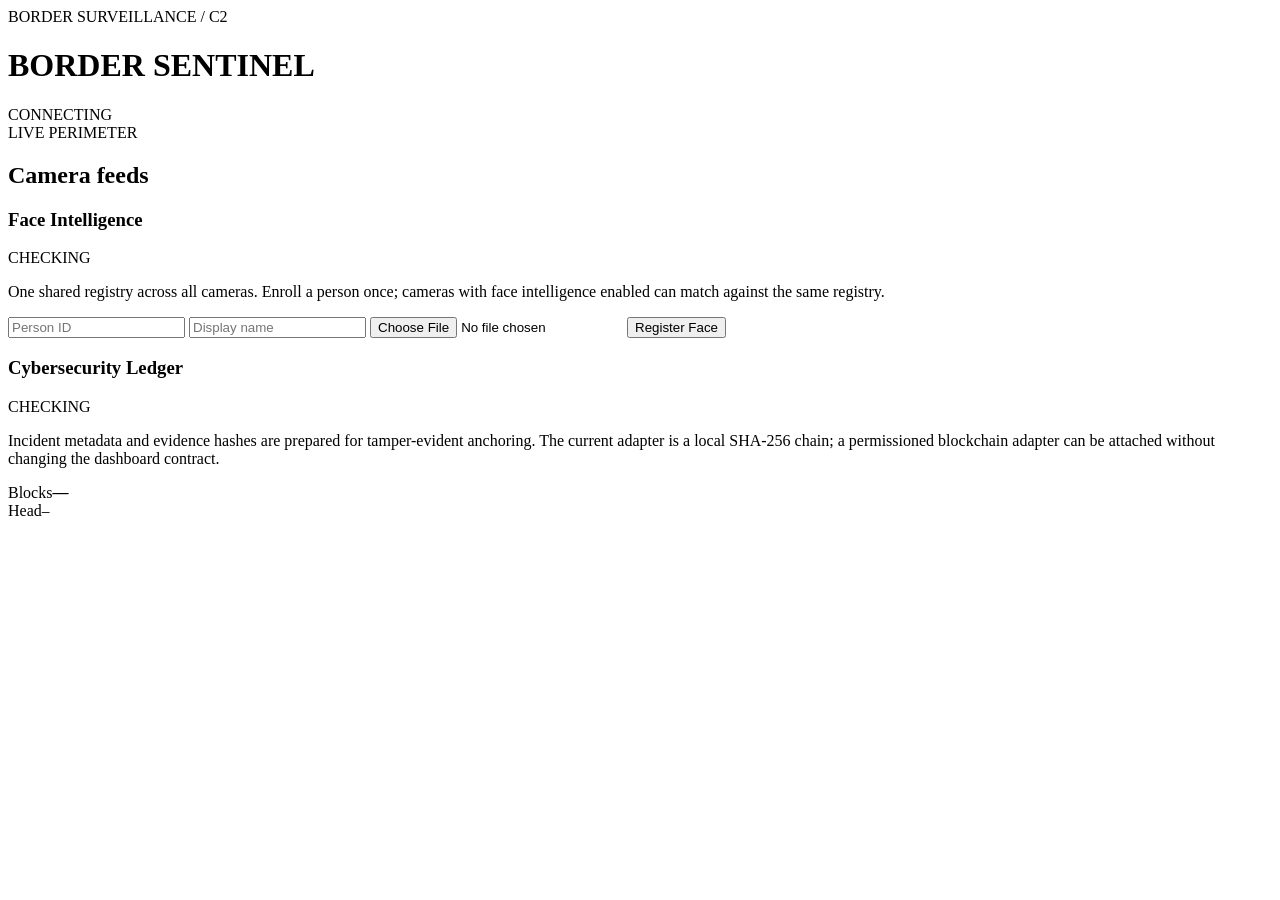
==== dashboard_static/index.html @ 5e7d6fda "feat: add dashboard operator interface" ====
<!doctype html>
<html lang="en">
<head>
  <meta charset="utf-8">
  <meta name="viewport" content="width=device-width,initial-scale=1">
  <title>BORDER SENTINEL C2</title>
  <link rel="stylesheet" href="/static/style.css">
</head>
<body>
  <header class="topbar">
    <div>
      <div class="eyebrow">BORDER SURVEILLANCE / C2</div>
      <h1>BORDER SENTINEL</h1>
    </div>
    <div class="system-state"><span id="systemDot" class="dot"></span><span id="systemText">CONNECTING</span></div>
  </header>

  <main>
    <section class="section-head">
      <div>
        <div class="eyebrow">LIVE PERIMETER</div>
        <h2>Camera feeds</h2>
      </div>
      <div id="clock" class="mono"></div>
    </section>
    <section id="cameraGrid" class="camera-grid"></section>

    <section class="lower-grid">
      <article class="panel">
        <div class="panel-head"><h3>Face Intelligence</h3><span id="faceStatus" class="badge">CHECKING</span></div>
        <p class="muted">One shared registry across all cameras. Enroll a person once; cameras with face intelligence enabled can match against the same registry.</p>
        <form id="enrollForm" class="enroll-form">
          <input id="personId" name="person_id" placeholder="Person ID" required>
          <input id="displayName" name="display_name" placeholder="Display name" required>
          <input id="faceImage" name="image" type="file" accept="image/*" required>
          <button type="submit">Register Face</button>
        </form>
        <div id="peopleList" class="people-list"></div>
      </article>

      <article class="panel">
        <div class="panel-head"><h3>Cybersecurity Ledger</h3><span id="ledgerStatus" class="badge">CHECKING</span></div>
        <p class="muted">Incident metadata and evidence hashes are prepared for tamper-evident anchoring. The current adapter is a local SHA-256 chain; a permissioned blockchain adapter can be attached without changing the dashboard contract.</p>
        <div class="ledger-box">
          <div><span>Blocks</span><strong id="ledgerBlocks">—</strong></div>
          <div><span>Head</span><code id="ledgerHead">—</code></div>
        </div>
      </article>
    </section>
  </main>

  <script src="/static/app.js"></script>
</body>
</html>
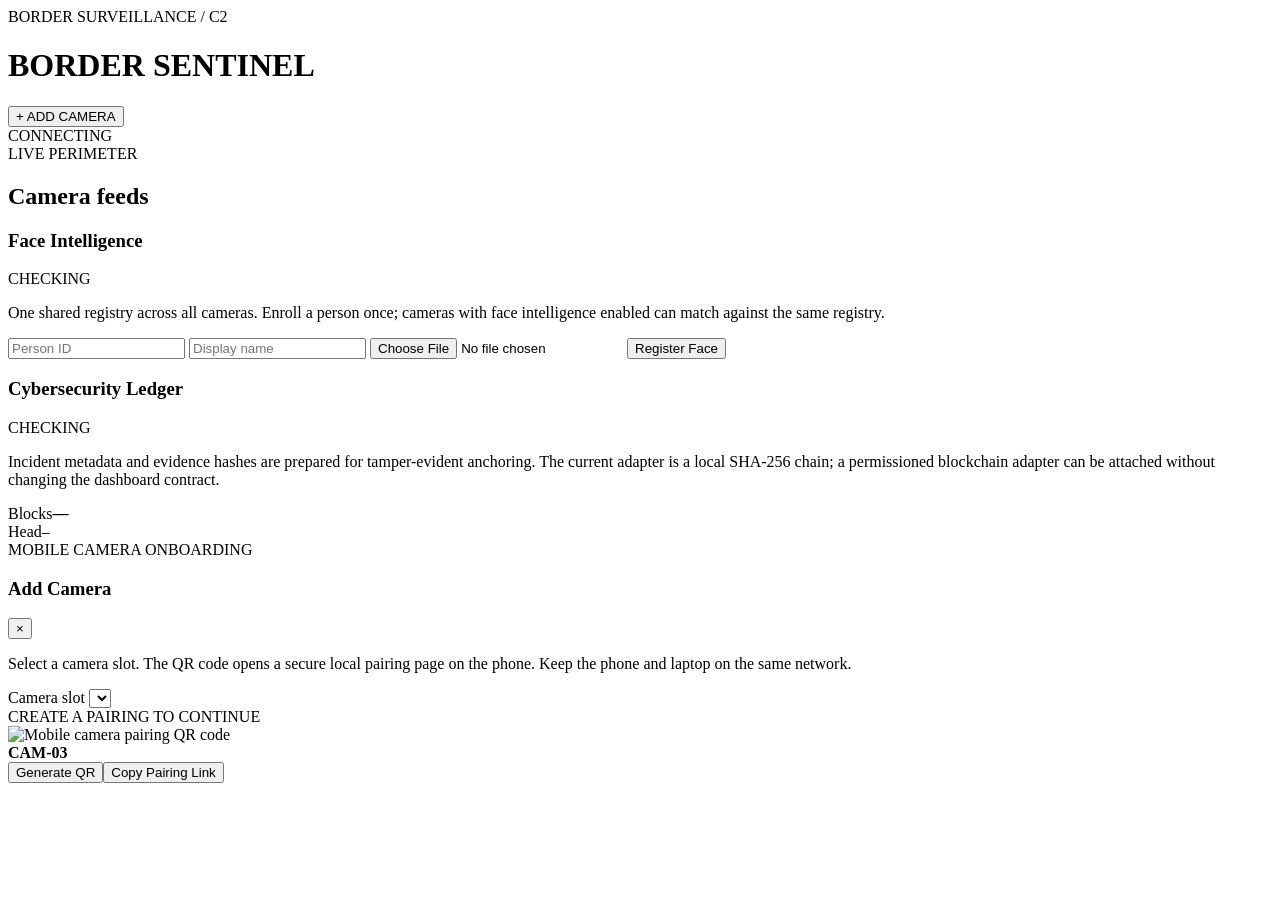
==== commit 0fbbea6b: "Add QR camera pairing UI to dashboard" ====
--- a/dashboard_static/index.html
+++ b/dashboard_static/index.html
@@ -12,7 +12,10 @@
       <div class="eyebrow">BORDER SURVEILLANCE / C2</div>
       <h1>BORDER SENTINEL</h1>
     </div>
-    <div class="system-state"><span id="systemDot" class="dot"></span><span id="systemText">CONNECTING</span></div>
+    <div class="top-actions">
+      <button id="addCameraBtn" class="primary-btn">+ ADD CAMERA</button>
+      <div class="system-state"><span id="systemDot" class="dot"></span><span id="systemText">CONNECTING</span></div>
+    </div>
   </header>
 
   <main>
@@ -49,6 +52,19 @@
     </section>
   </main>
 
+  <div id="pairModal" class="modal hidden" role="dialog" aria-modal="true" aria-labelledby="pairTitle">
+    <div class="modal-card">
+      <div class="panel-head"><div><div class="eyebrow">MOBILE CAMERA ONBOARDING</div><h3 id="pairTitle">Add Camera</h3></div><button id="closePair" class="icon-btn" aria-label="Close">×</button></div>
+      <p class="muted">Select a camera slot. The QR code opens a secure local pairing page on the phone. Keep the phone and laptop on the same network.</p>
+      <label class="field-label" for="pairCamera">Camera slot</label>
+      <select id="pairCamera" class="pair-select"></select>
+      <div id="qrState" class="qr-state">CREATE A PAIRING TO CONTINUE</div>
+      <div id="qrBox" class="qr-box hidden"><img id="qrImage" alt="Mobile camera pairing QR code"><div class="qr-meta"><strong id="pairCameraLabel">CAM-03</strong><span id="pairFingerprint"></span><span id="pairExpiry"></span></div></div>
+      <div class="pair-actions"><button id="createPair" class="primary-btn">Generate QR</button><button id="copyPair" class="secondary-btn hidden">Copy Pairing Link</button></div>
+      <div id="pairHint" class="muted" style="margin-top:12px"></div>
+    </div>
+  </div>
+
   <script src="/static/app.js"></script>
 </body>
 </html>
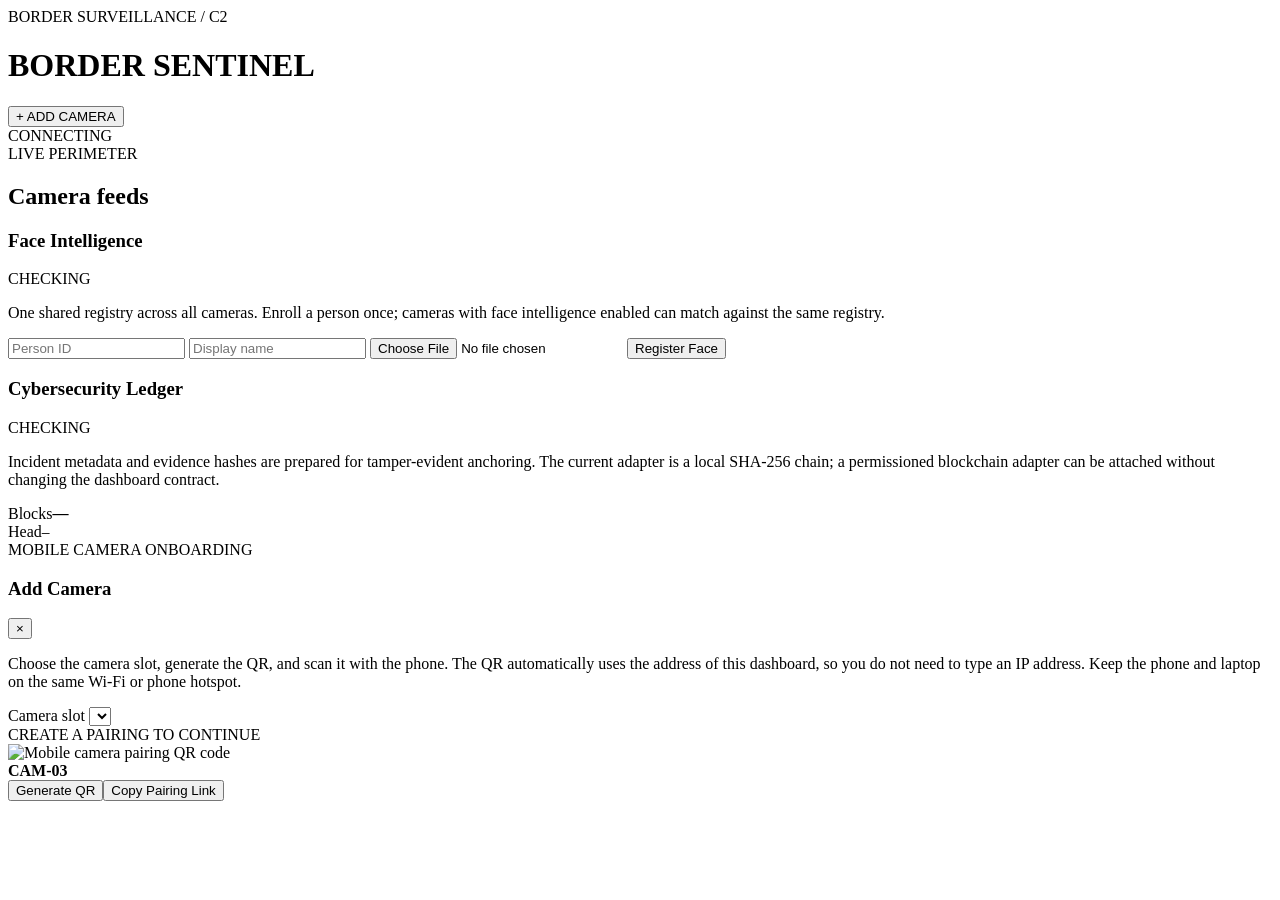
==== commit 01368cf7: "Clarify zero-manual-network QR pairing flow" ====
--- a/dashboard_static/index.html
+++ b/dashboard_static/index.html
@@ -55,10 +55,10 @@
   <div id="pairModal" class="modal hidden" role="dialog" aria-modal="true" aria-labelledby="pairTitle">
     <div class="modal-card">
       <div class="panel-head"><div><div class="eyebrow">MOBILE CAMERA ONBOARDING</div><h3 id="pairTitle">Add Camera</h3></div><button id="closePair" class="icon-btn" aria-label="Close">×</button></div>
-      <p class="muted">Select a camera slot. The QR code opens a secure local pairing page on the phone. Keep the phone and laptop on the same network.</p>
+      <p class="muted">Choose the camera slot, generate the QR, and scan it with the phone. The QR automatically uses the address of this dashboard, so you do not need to type an IP address. Keep the phone and laptop on the same Wi‑Fi or phone hotspot.</p>
       <label class="field-label" for="pairCamera">Camera slot</label>
       <select id="pairCamera" class="pair-select"></select>
-      <div id="qrState" class="qr-state">CREATE A PAIRING TO CONTINUE</div>
+      <div id="qrState" class="qr-state">CREATE A PAIRING TO CONTINUE</div><div id="pairAddress" class="pair-address"></div>
       <div id="qrBox" class="qr-box hidden"><img id="qrImage" alt="Mobile camera pairing QR code"><div class="qr-meta"><strong id="pairCameraLabel">CAM-03</strong><span id="pairFingerprint"></span><span id="pairExpiry"></span></div></div>
       <div class="pair-actions"><button id="createPair" class="primary-btn">Generate QR</button><button id="copyPair" class="secondary-btn hidden">Copy Pairing Link</button></div>
       <div id="pairHint" class="muted" style="margin-top:12px"></div>
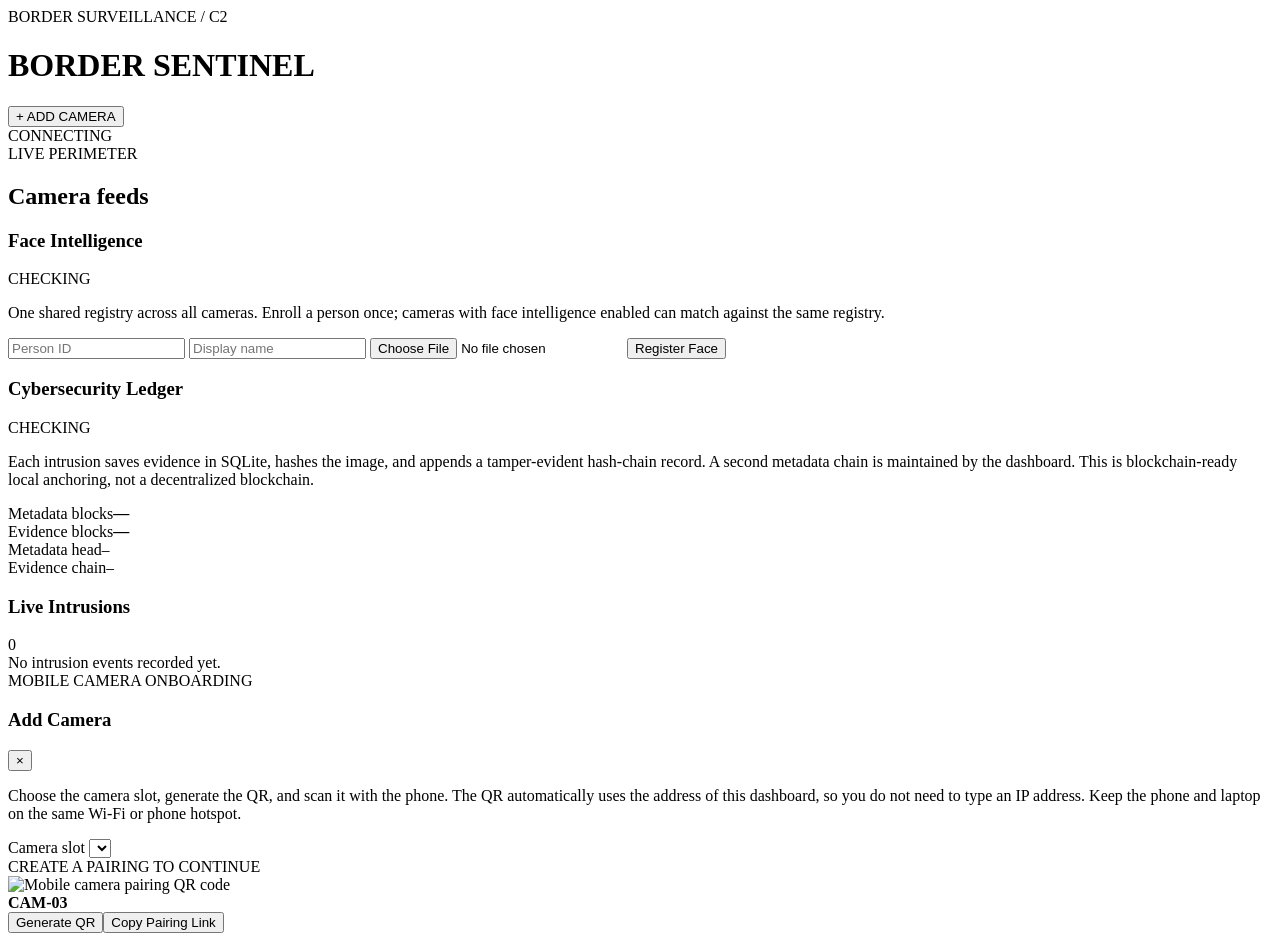
==== commit e7b295a9: "Add live intrusion and ledger panels" ====
--- a/dashboard_static/index.html
+++ b/dashboard_static/index.html
@@ -28,7 +28,7 @@
     </section>
     <section id="cameraGrid" class="camera-grid"></section>
 
-    <section class="lower-grid">
+    <section class="lower-grid lower-grid-3">
       <article class="panel">
         <div class="panel-head"><h3>Face Intelligence</h3><span id="faceStatus" class="badge">CHECKING</span></div>
         <p class="muted">One shared registry across all cameras. Enroll a person once; cameras with face intelligence enabled can match against the same registry.</p>
@@ -43,11 +43,18 @@
 
       <article class="panel">
         <div class="panel-head"><h3>Cybersecurity Ledger</h3><span id="ledgerStatus" class="badge">CHECKING</span></div>
-        <p class="muted">Incident metadata and evidence hashes are prepared for tamper-evident anchoring. The current adapter is a local SHA-256 chain; a permissioned blockchain adapter can be attached without changing the dashboard contract.</p>
+        <p class="muted">Each intrusion saves evidence in SQLite, hashes the image, and appends a tamper-evident hash-chain record. A second metadata chain is maintained by the dashboard. This is blockchain-ready local anchoring, not a decentralized blockchain.</p>
         <div class="ledger-box">
-          <div><span>Blocks</span><strong id="ledgerBlocks">—</strong></div>
-          <div><span>Head</span><code id="ledgerHead">—</code></div>
+          <div><span>Metadata blocks</span><strong id="ledgerBlocks">—</strong></div>
+          <div><span>Evidence blocks</span><strong id="evidenceLedgerBlocks">—</strong></div>
+          <div><span>Metadata head</span><code id="ledgerHead">—</code></div>
+          <div><span>Evidence chain</span><code id="evidenceLedgerState">—</code></div>
         </div>
+      </article>
+
+      <article class="panel alert-panel">
+        <div class="panel-head"><h3>Live Intrusions</h3><span id="alertCount" class="badge">0</span></div>
+        <div id="alertList" class="alert-list"><div class="muted">No intrusion events recorded yet.</div></div>
       </article>
     </section>
   </main>
@@ -61,7 +68,7 @@
       <div id="qrState" class="qr-state">CREATE A PAIRING TO CONTINUE</div><div id="pairAddress" class="pair-address"></div>
       <div id="qrBox" class="qr-box hidden"><img id="qrImage" alt="Mobile camera pairing QR code"><div class="qr-meta"><strong id="pairCameraLabel">CAM-03</strong><span id="pairFingerprint"></span><span id="pairExpiry"></span></div></div>
       <div class="pair-actions"><button id="createPair" class="primary-btn">Generate QR</button><button id="copyPair" class="secondary-btn hidden">Copy Pairing Link</button></div>
-      <div id="pairHint" class="muted" style="margin-top:12px"></div>
+      <div id="pairHint" class="muted" style="margin-top:12px"></div><code id="pairUrl" class="pair-url"></code>
     </div>
   </div>
 
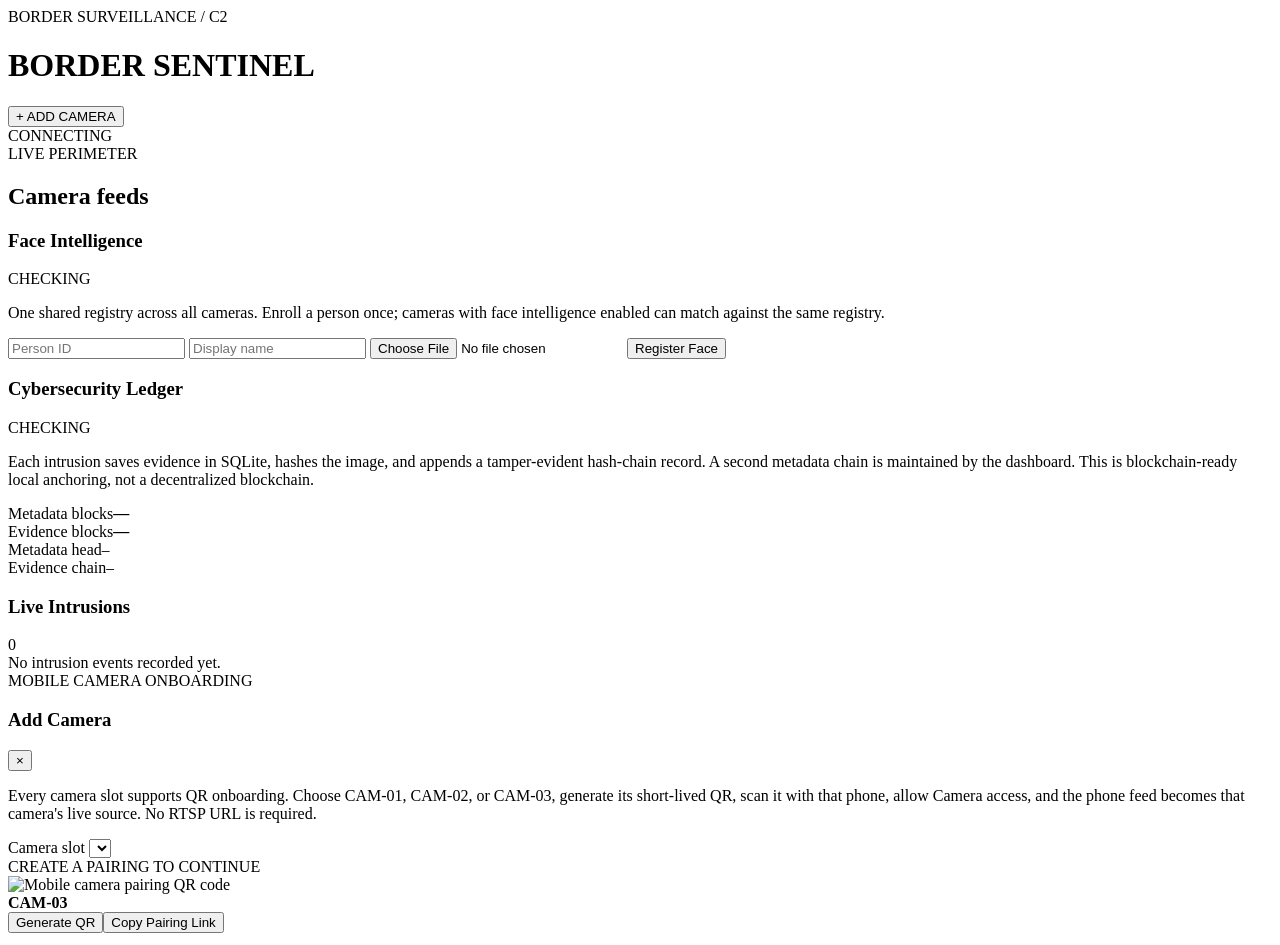
==== commit 5be089a5: "Clarify QR onboarding for all camera slots" ====
--- a/dashboard_static/index.html
+++ b/dashboard_static/index.html
@@ -62,7 +62,7 @@
   <div id="pairModal" class="modal hidden" role="dialog" aria-modal="true" aria-labelledby="pairTitle">
     <div class="modal-card">
       <div class="panel-head"><div><div class="eyebrow">MOBILE CAMERA ONBOARDING</div><h3 id="pairTitle">Add Camera</h3></div><button id="closePair" class="icon-btn" aria-label="Close">×</button></div>
-      <p class="muted">Choose the camera slot, generate the QR, and scan it with the phone. The QR automatically uses the address of this dashboard, so you do not need to type an IP address. Keep the phone and laptop on the same Wi‑Fi or phone hotspot.</p>
+      <p class="muted">Every camera slot supports QR onboarding. Choose CAM-01, CAM-02, or CAM-03, generate its short-lived QR, scan it with that phone, allow Camera access, and the phone feed becomes that camera's live source. No RTSP URL is required.</p>
       <label class="field-label" for="pairCamera">Camera slot</label>
       <select id="pairCamera" class="pair-select"></select>
       <div id="qrState" class="qr-state">CREATE A PAIRING TO CONTINUE</div><div id="pairAddress" class="pair-address"></div>
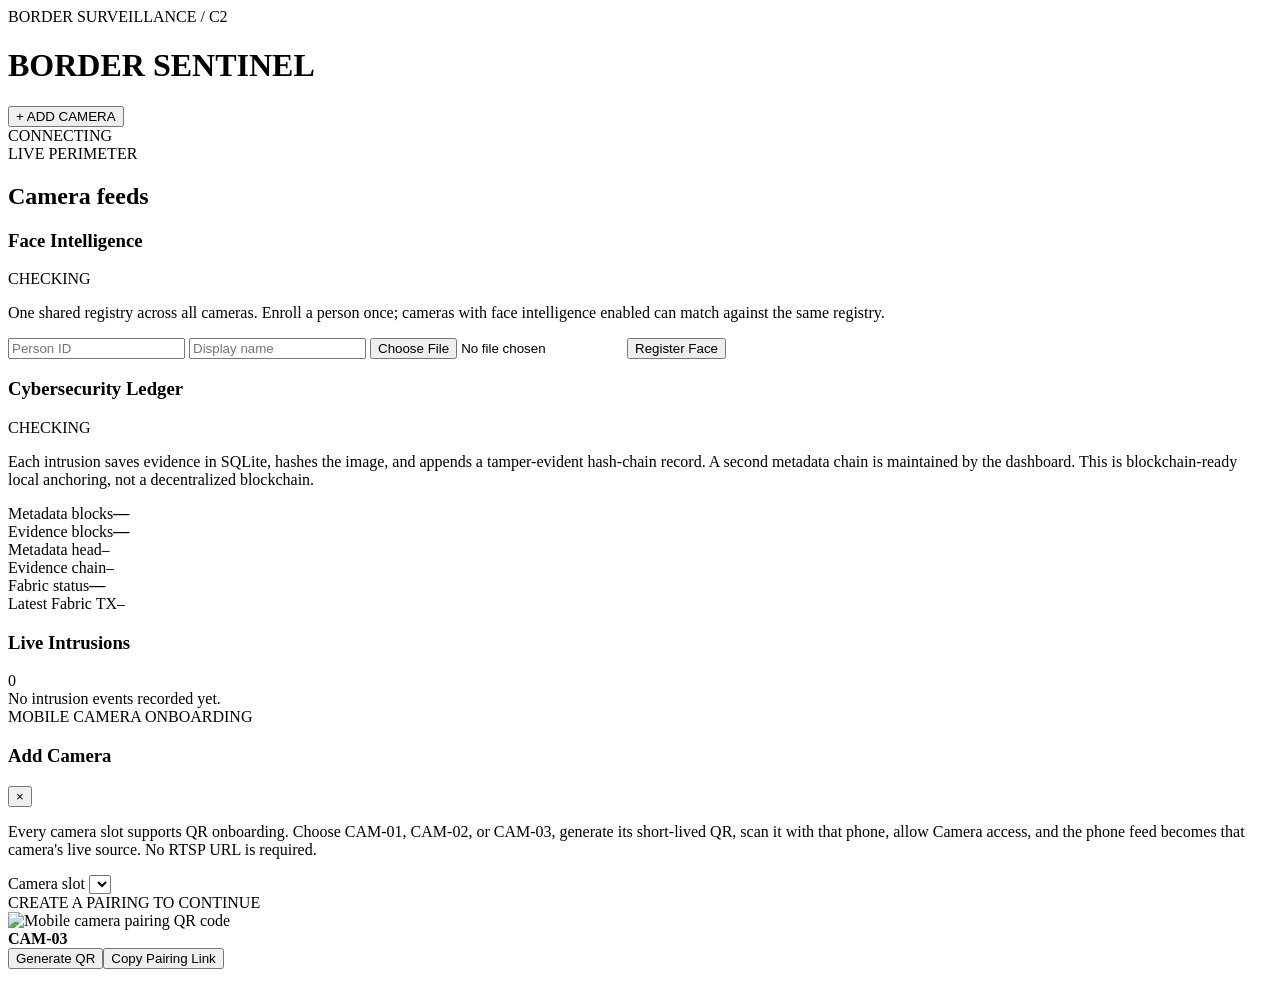
==== commit 99048058: "Show Fabric anchoring status in dashboard" ====
--- a/dashboard_static/index.html
+++ b/dashboard_static/index.html
@@ -49,6 +49,8 @@
           <div><span>Evidence blocks</span><strong id="evidenceLedgerBlocks">—</strong></div>
           <div><span>Metadata head</span><code id="ledgerHead">—</code></div>
           <div><span>Evidence chain</span><code id="evidenceLedgerState">—</code></div>
+          <div><span>Fabric status</span><strong id="fabricStatus">—</strong></div>
+          <div><span>Latest Fabric TX</span><code id="fabricTx">—</code></div>
         </div>
       </article>
 
